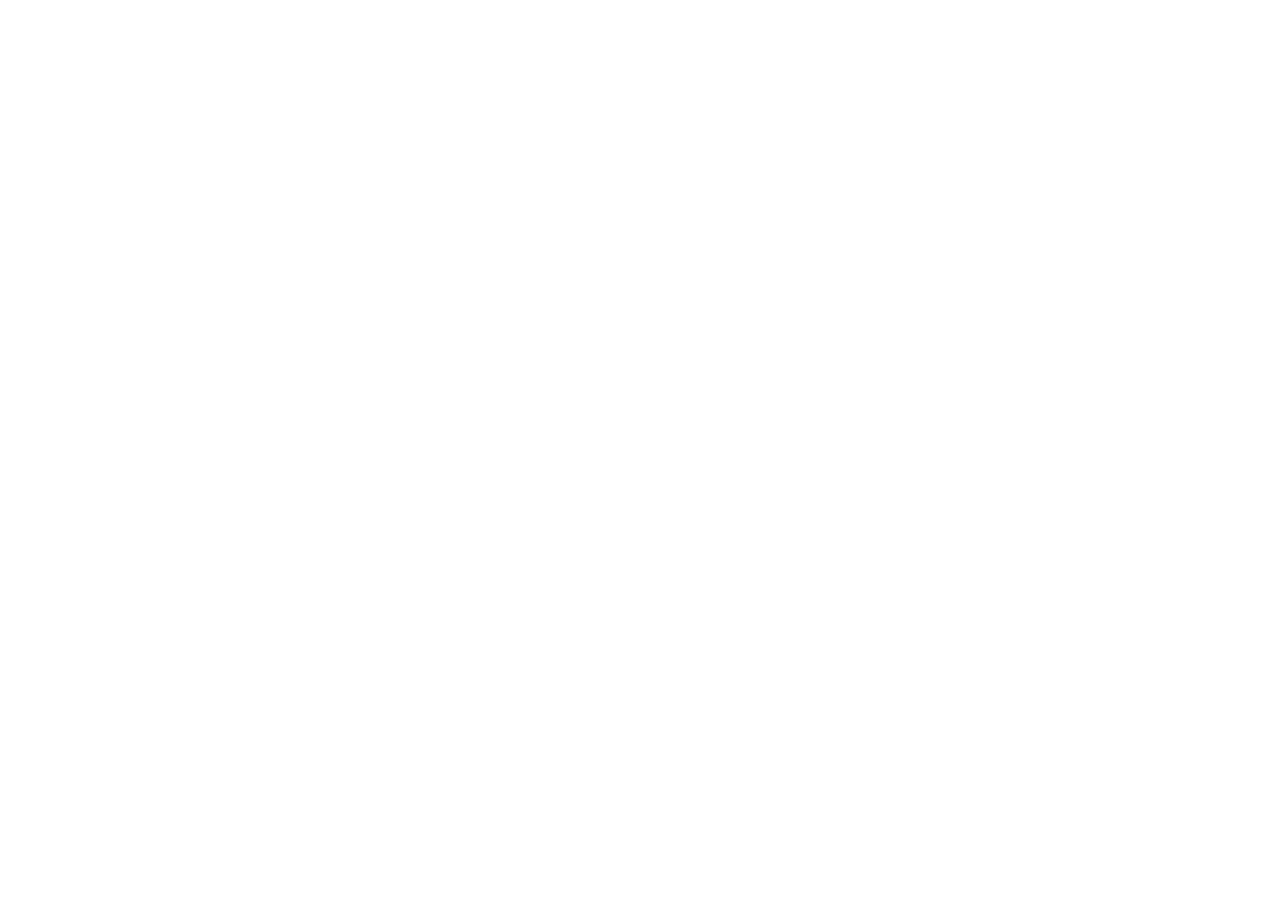
==== index.html @ 6d4bc7bb "Configurações principal" ====
<!DOCTYPE html>
<html lang="pt-br">
<head>
    <meta charset="UTF-8">
    <meta http-equiv="X-UA-Compatible" content="IE=edge">
    <meta name="viewport" content="width=device-width, initial-scale=1.0">
    <title>Omma - Receitas com afeto</title>
</head>
<body>

    <header>
        <!-- Aqui teremos o cabeçalho -->
    </header>

    <main>
        <!-- Aqui teremos o conteudo principal -->
    </main>

    <footer>
        <!-- Aqui teremos o Rodapé -->
    </footer>
    
</body>
</html>
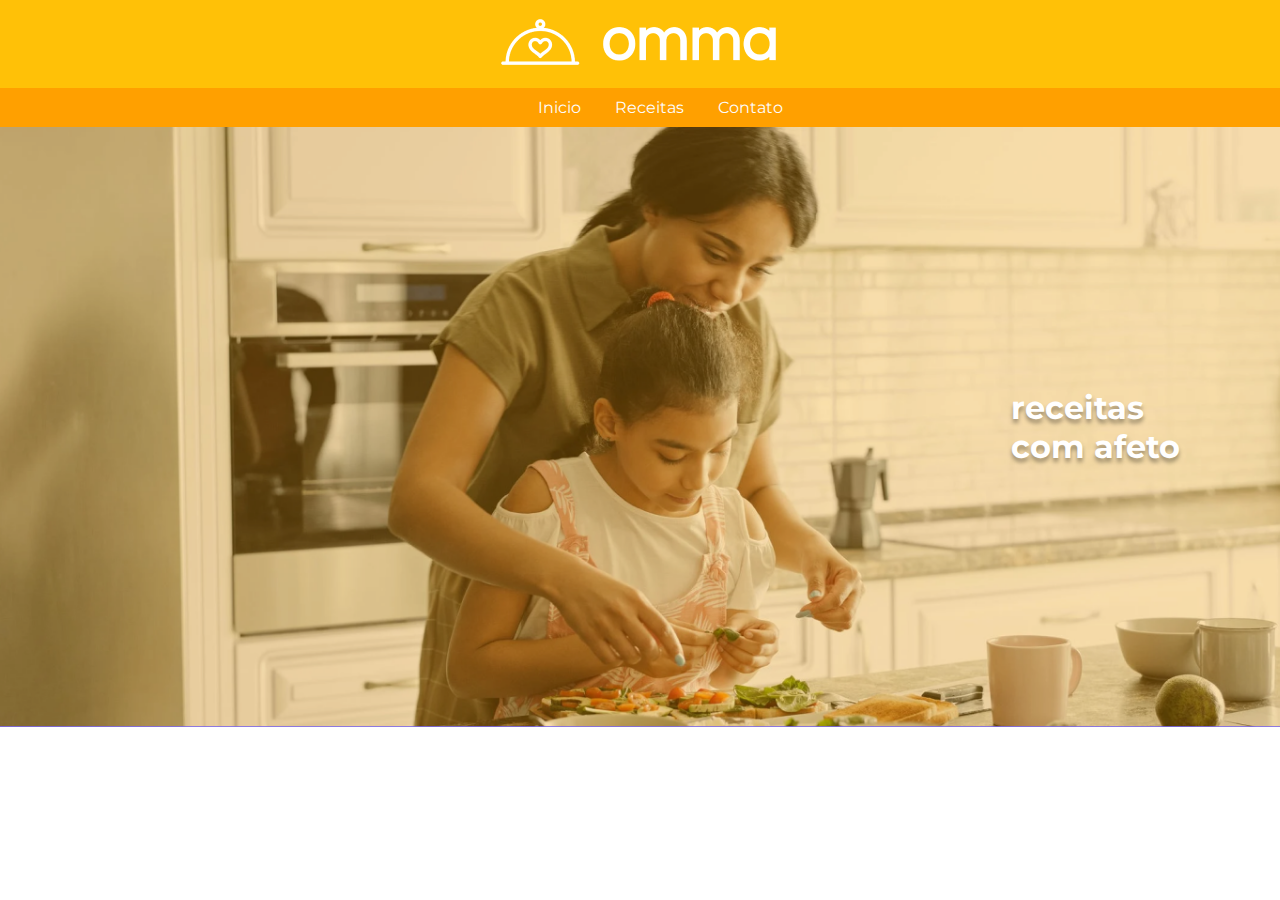
==== commit 1c28fb83: "adicionando header e banner" ====
--- a/index.html
+++ b/index.html
@@ -5,20 +5,32 @@
     <meta http-equiv="X-UA-Compatible" content="IE=edge">
     <meta name="viewport" content="width=device-width, initial-scale=1.0">
     <title>Omma - Receitas com afeto</title>
+    <link rel="stylesheet" href="CSS/estilo.css">
 </head>
 <body>
+    <header>
+        <div class="logo">
+            <img src="IMG/logo.png" alt="logo Omma">
+        </div>
+        <div class="menu">
+            <nav>
+                <ul>
+                    <li><a href="index.html">Inicio</a></li>
+                    <li><a href="listas-receitas.html">Receitas</a></li>
+                    <li><a href="contato.html">Contato</a></li>
+                </ul>
+            </nav>
+        </div>
+    </header>
+    <main>
+        <section class="banner">
+            <div class="container">
+                <h1>Receitas <br> com Afeto</h1>
+            </div>
+        </section>
+    </main>
+    <footer>
 
-    <header>
-        <!-- Aqui teremos o cabeçalho -->
-    </header>
-
-    <main>
-        <!-- Aqui teremos o conteudo principal -->
-    </main>
-
-    <footer>
-        <!-- Aqui teremos o Rodapé -->
     </footer>
-    
 </body>
 </html>--- a/CSS/estilo.css
+++ b/CSS/estilo.css
@@ -0,0 +1,57 @@
+@import url('https://fonts.googleapis.com/css2?family=Montserrat:wght@300;400;500;600;700&display=swap');
+
+body{
+    margin: 0;
+    padding: 0;
+    font-family: 'Montserrat', sans-serif;
+    
+}
+
+header .logo{
+    background-color: #ffc107; /*Background-color = mudar cor de fundo*/
+    text-align: center;
+}
+
+header .menu{
+    background-color: #ffa000;
+    display: flex; /*Ativar Flexbox*/
+    justify-content: center; /*Centralizar na horizontal*/
+    ;
+}
+
+header .menu ul{
+    margin: 0; /*margin = espaçamento externo*/
+    list-style: none; /*list-style = tirar marcador da lista*/
+}
+
+header .menu ul li{
+    display: inline-block;
+    padding: 10px 15px;
+}
+header .menu ul li a{
+    text-decoration: none; /*tirar sublinhado*/
+    color: #fdfdfd; /*muda a cor do text*/
+}
+
+main section.banner{
+    height: 600px; /*Altura*/
+    background-color: mediumslateblue; /*Cor de fundo*/
+    background-image: url(../IMG/banner-home.png); /*Imagem de fundo*/
+    background-repeat: no-repeat; /*Imagem não vai repetir*/
+    background-size: cover; /*Imagem vai cobrir todo elemento section*/
+}
+
+main section.banner h1{
+    font-size: 70;
+    text-transform: lowercase;
+    color: #fff;
+    text-shadow: 0px 4px 4px rgba(0,0,0,0.36); /*Sombra no texto*/
+    padding: 100px;
+}
+
+main section.banner .container {
+    display: flex;
+    justify-content: flex-end; /* alinhamento horizontal pra direita */
+    align-items: center; /* alinhamento vertical centralizado */
+    height: 600px; /* altura */
+}
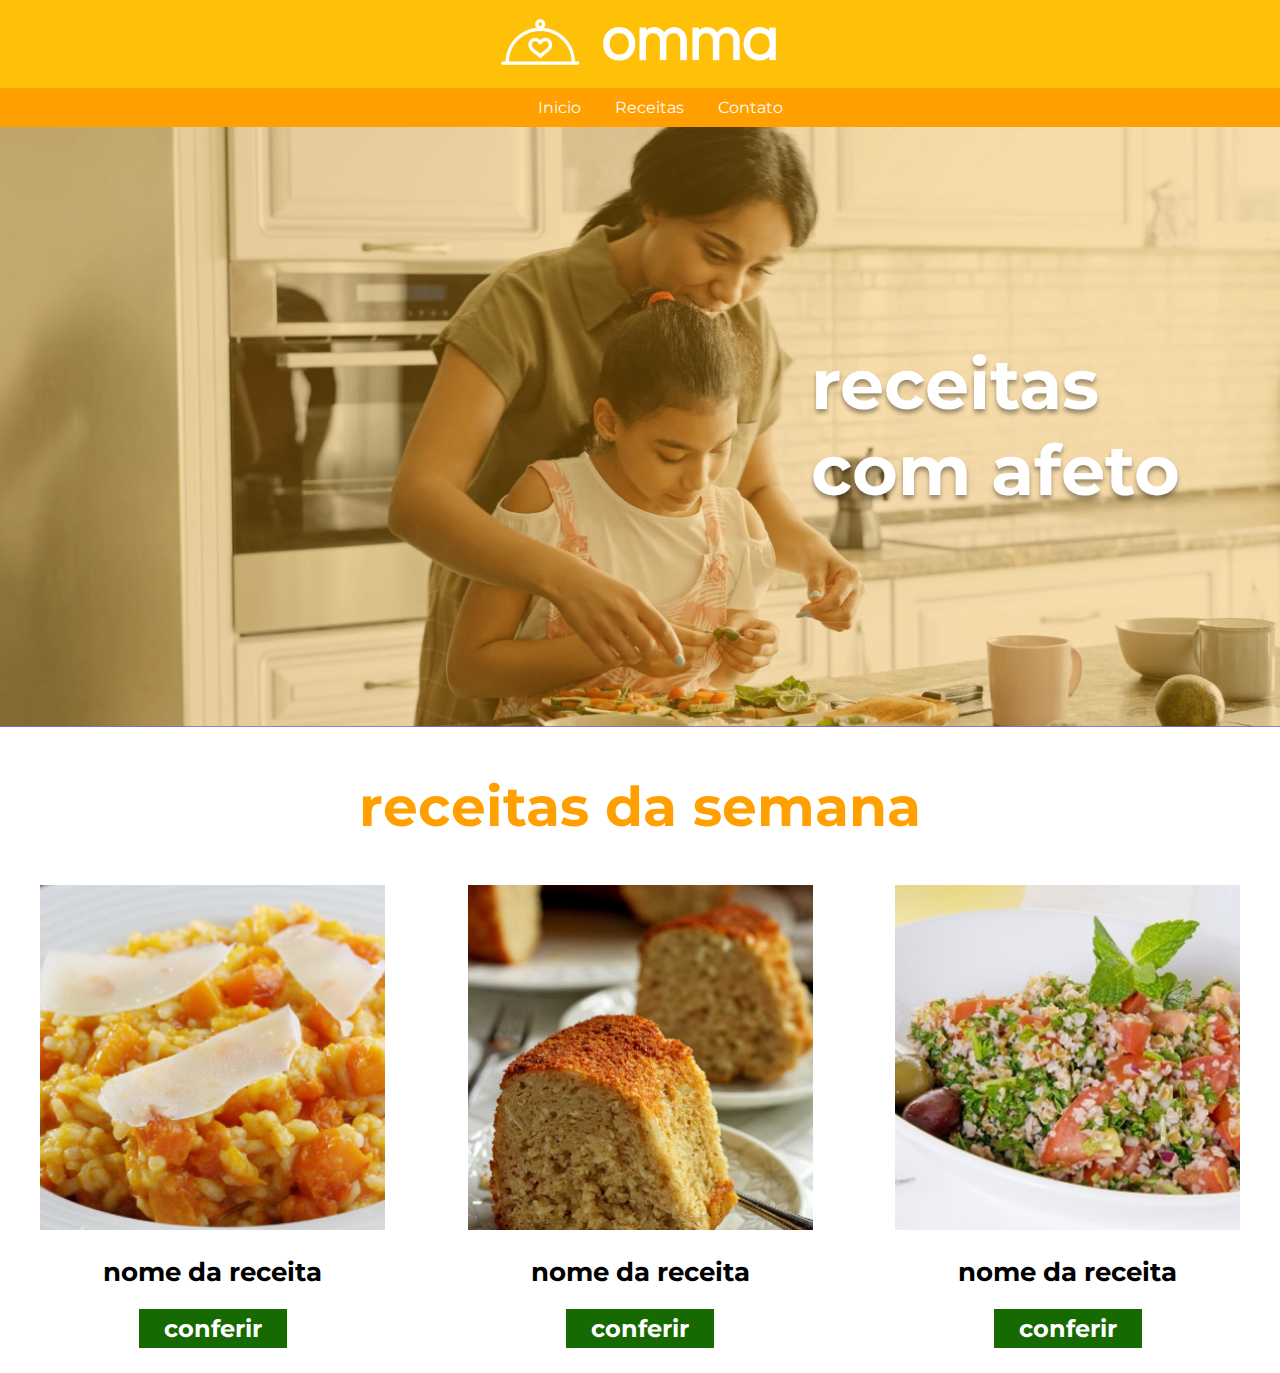
==== commit 61ba402f: "adicionando a segunda parte na Main" ====
--- a/index.html
+++ b/index.html
@@ -28,9 +28,35 @@
                 <h1>Receitas <br> com Afeto</h1>
             </div>
         </section>
+        <section class="receitas-principais">
+            <div class="container">
+                <div class="titulo">
+                    <h2>Receitas da semana</h2>
+                </div>
+                <div class="lista-receitas">
+                    <article>
+                        <div class="thumb" style="background-image: url(IMG/risoto.png);"></div>
+                        <h3>nome da receita</h3>
+                        <a href="receita.html">conferir</a>
+                    </article>
+
+                    <article>
+                        <div class="thumb" style="background-image: url(IMG/bolo\ de\ banana.png);"></div>
+                        <h3>nome da receita</h3>
+                        <a href="receita.html">conferir</a>
+                    </article>
+
+                    <article>
+                        <div class="thumb" style="background-image: url(IMG/tabule.png);"></div>
+                        <h3>nome da receita</h3>
+                        <a href="receita.html">conferir</a>
+                    </article>
+                </div>
+            </div>
+        </section>
     </main>
     <footer>
-
+        <!-- Aqui teremos o rodapé -->
     </footer>
 </body>
 </html>--- a/CSS/estilo.css
+++ b/CSS/estilo.css
@@ -42,7 +42,7 @@
 }
 
 main section.banner h1{
-    font-size: 70;
+    font-size: 70px;
     text-transform: lowercase;
     color: #fff;
     text-shadow: 0px 4px 4px rgba(0,0,0,0.36); /*Sombra no texto*/
@@ -55,3 +55,52 @@
     align-items: center; /* alinhamento vertical centralizado */
     height: 600px; /* altura */
 }
+
+main section.receitas-principais .container{
+    min-height: 600px;
+    width: 1200px;
+    margin: 0 auto;
+}
+
+main section.receitas-principais h2{
+    color: #ffa000;
+    text-align: center;
+    font-weight: bold; /* "Grossura" da letra*/
+    font-size: 55px; /*Tamanho da letra*/
+    text-transform: lowercase; /*letras minuscula*/
+}
+
+.lista-receitas{
+    display: flex; /*Ativando o Flexbox*/
+    justify-content: space-between; /*Espaçamento igual ao redor dos elementos (Horrizontal)*/
+    align-items: flex-start; /*Todos os elementos alinhados ao topo*/
+}
+
+.lista-receitas article{
+    /* border: 1px solid orange;  */
+    width: 345px; /*Largura do article*/
+    text-align: center; /*Centralizando tudo do article*/
+}
+
+.lista-receitas .thumb{
+    width: 100%; /*Imagem vai ocupar 100% de largura do article*/
+    height: 345px; /*Altura do thumb*/
+    background-color: orange; /*Cor de fundo somente para teste*/
+    background-size: cover; /*Imagem cobre todo elemento*/
+    background-repeat: no-repeat; /*Imagem não se repete*/
+    background-position: center; /*Para ficar com a imagem centralizada*/
+}
+
+.lista-receitas article h3{
+    font-size: 26px;
+}
+
+.lista-receitas article a{
+    background-color: #176902; /*Cor de fundo*/
+    color: #fff; /*Cor do texto*/
+    font-size: 24px; /*Tamanho da letra*/
+    font-weight: bold; /*Grossura da letra*/
+    padding: 5px 25px; /*Espaçamento interno do botão*/
+    text-decoration: none; /*Tirar sublinhado do Link*/
+}
+
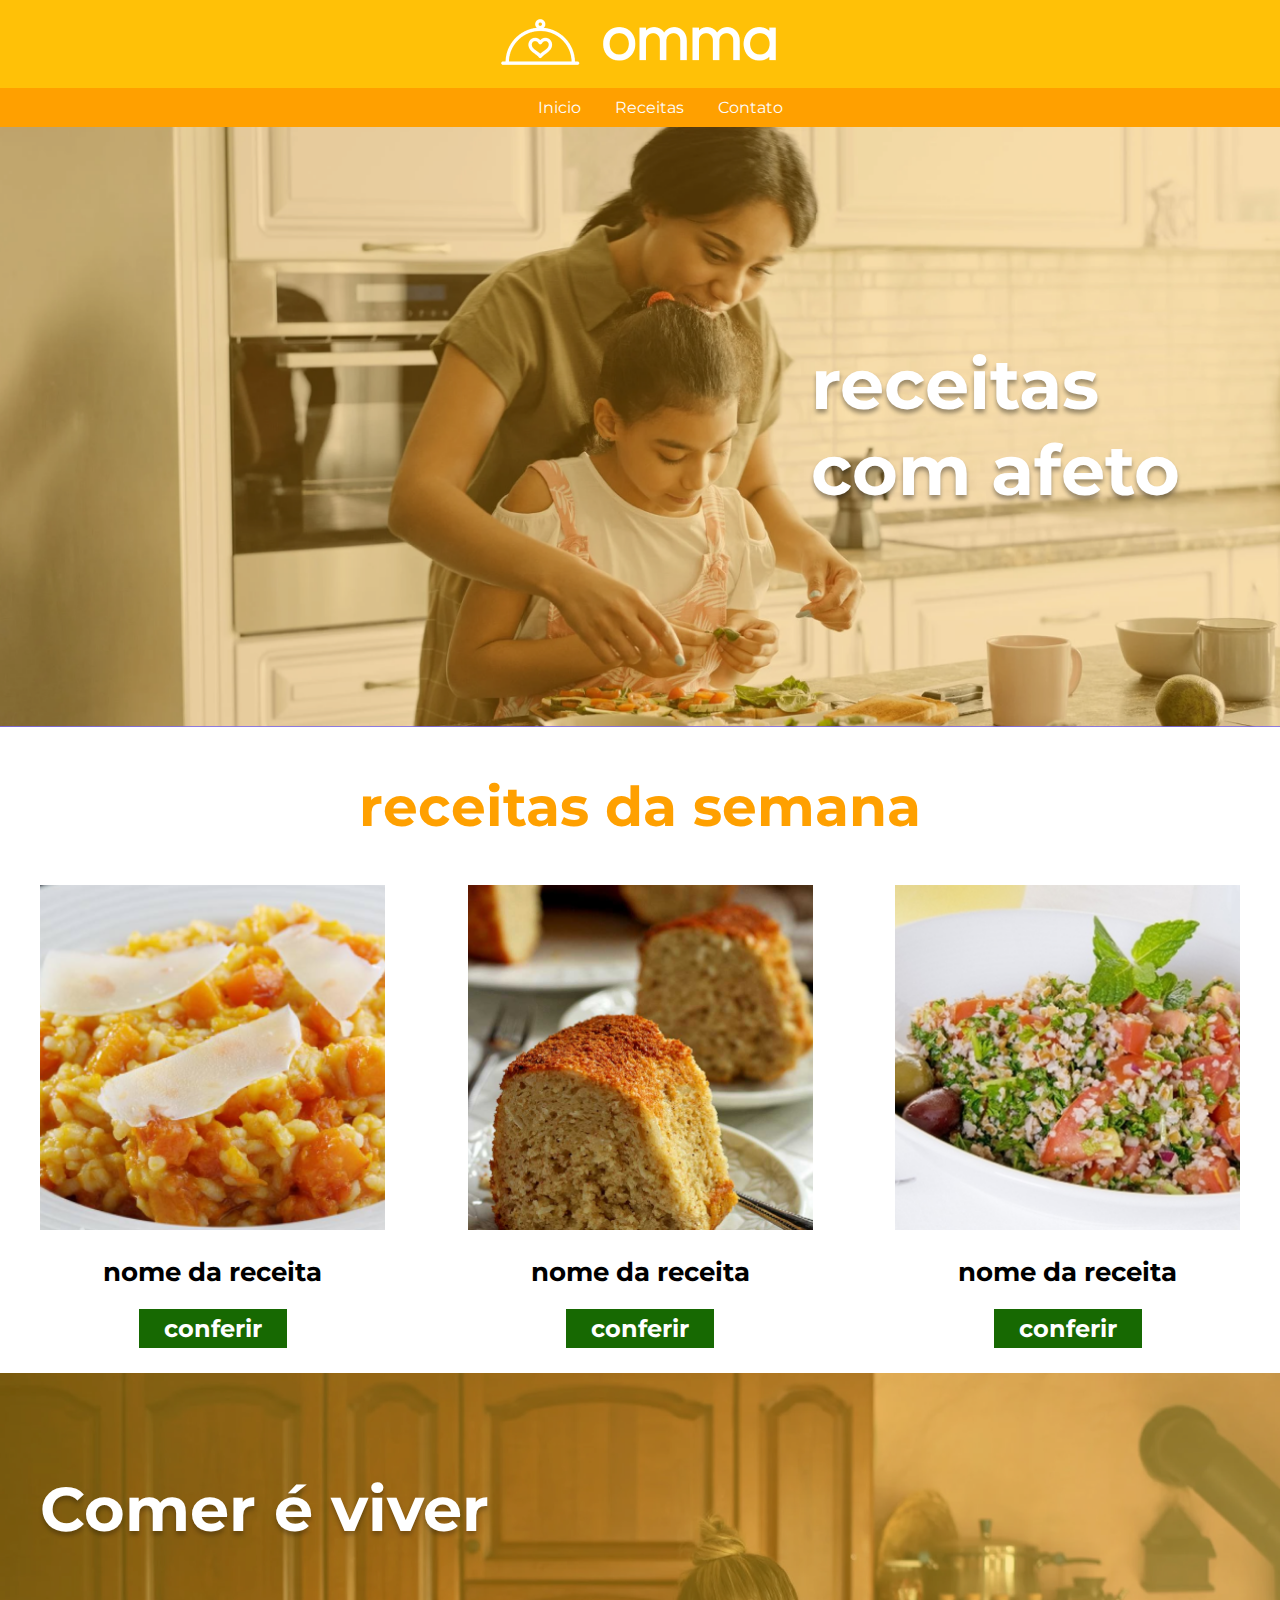
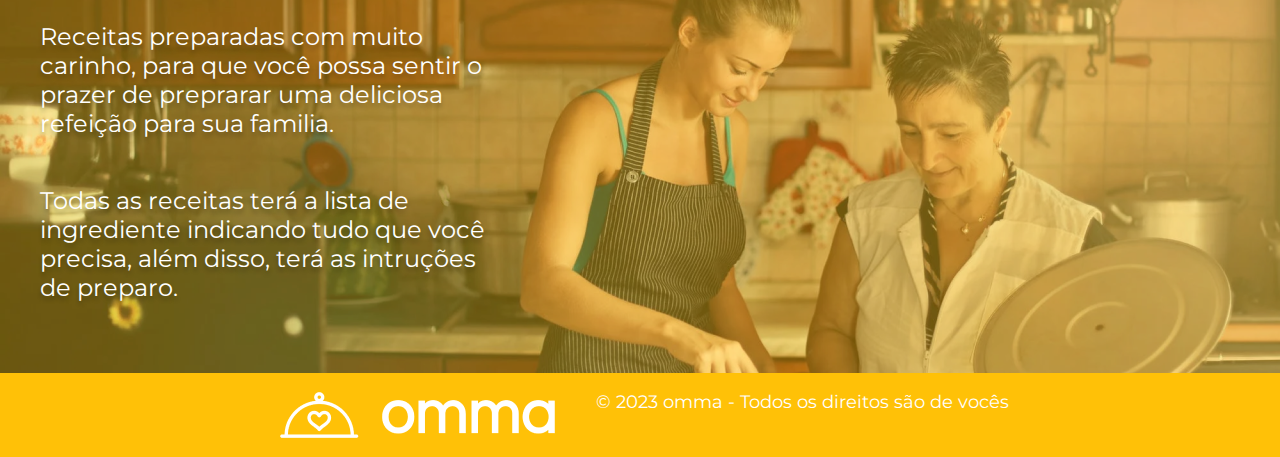
==== commit 5c295967: "Finalizando a pagina inicial" ====
--- a/index.html
+++ b/index.html
@@ -54,9 +54,19 @@
                 </div>
             </div>
         </section>
+        <section class="banner-segundario">
+            <div class="container">
+            <h2>Comer é viver</h2>
+            <p>Receitas preparadas com muito carinho, para que você possa sentir o prazer de preprarar uma deliciosa refeição para sua familia.</p>
+            <p>Todas as receitas terá a lista de ingrediente indicando tudo que você precisa, além disso, terá as intruções de preparo.</p>
+            </div>
+        </section>
     </main>
     <footer>
-        <!-- Aqui teremos o rodapé -->
+        <div class="container">
+            <img src="IMG/logo.png" alt="Logo Omma">
+            <p>© 2023 omma - Todos os direitos são de vocês</p>
+        </div>
     </footer>
 </body>
 </html>--- a/CSS/estilo.css
+++ b/CSS/estilo.css
@@ -104,3 +104,49 @@
     text-decoration: none; /*Tirar sublinhado do Link*/
 }
 
+section.banner-segundario{
+    background-image: url(../IMG/foto-avo.png);
+}
+
+section.banner-segundario .container{
+    min-height: 600px;
+    width: 1200px;
+    margin: 0 auto;
+    display: flex;
+    flex-direction: column; /*Itens em coluna*/
+    justify-content: center; /*Alinhamento centralizado na vertical*/
+}
+
+section.banner-segundario .container h2{
+    font-size: 62px;
+    color: #fff;
+    text-shadow: 0px 4px 4px rgba(0, 0, 0, 0.25);
+}
+
+section.banner-segundario .container p{
+    color: #fff;
+    font-size: 24px;
+    text-shadow: 0px 4px 4px rgba(0, 0, 0, 0.25);
+    width: 450px;
+}
+
+footer{
+    background-color: #ffc107;
+    color: #fff;
+    font-weight: 700px;
+    font-size: 18px;
+}
+
+footer .container{
+    width: 1200px;
+    margin: 0 auto;
+    display: flex;
+    justify-content: center;
+    padding: 0 15px;
+}
+
+footer p{
+    padding: 0 15px;
+}
+
+
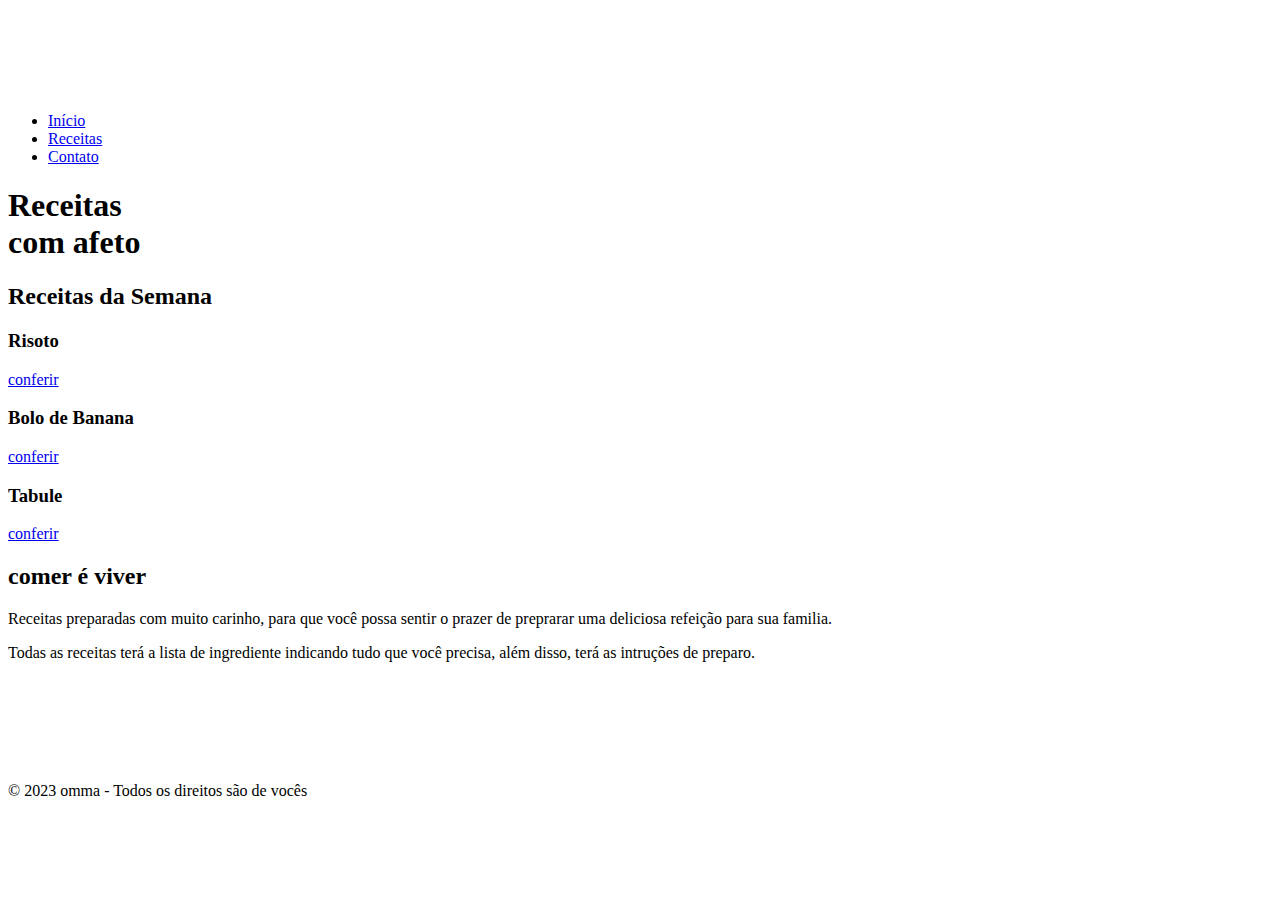
==== commit f88c8256: "adicionando responsividade" ====
--- a/index.html
+++ b/index.html
@@ -4,20 +4,20 @@
     <meta charset="UTF-8">
     <meta http-equiv="X-UA-Compatible" content="IE=edge">
     <meta name="viewport" content="width=device-width, initial-scale=1.0">
+    <link rel="stylesheet" href="css/estilo.css">
     <title>Omma - Receitas com afeto</title>
-    <link rel="stylesheet" href="CSS/estilo.css">
 </head>
 <body>
     <header>
         <div class="logo">
-            <img src="IMG/logo.png" alt="logo Omma">
+            <img src="IMG/logo.png" alt="Logo Omma">
         </div>
         <div class="menu">
             <nav>
                 <ul>
-                    <li><a href="index.html">Inicio</a></li>
-                    <li><a href="listas-receitas.html">Receitas</a></li>
-                    <li><a href="contato.html">Contato</a></li>
+                    <li> <a href="index.html">Início</a> </li>
+                    <li> <a href="listas-receitas.html">Receitas</a> </li>
+                    <li> <a href="contato.html">Contato</a> </li>
                 </ul>
             </nav>
         </div>
@@ -25,40 +25,40 @@
     <main>
         <section class="banner">
             <div class="container">
-                <h1>Receitas <br> com Afeto</h1>
+                <h1>Receitas <br> com afeto</h1>
             </div>
         </section>
         <section class="receitas-principais">
             <div class="container">
                 <div class="titulo">
-                    <h2>Receitas da semana</h2>
+                    <h2>Receitas da Semana</h2>
                 </div>
                 <div class="lista-receitas">
                     <article>
                         <div class="thumb" style="background-image: url(IMG/risoto.png);"></div>
-                        <h3>nome da receita</h3>
+                        <h3>Risoto</h3>
                         <a href="receita.html">conferir</a>
                     </article>
 
                     <article>
                         <div class="thumb" style="background-image: url(IMG/bolo\ de\ banana.png);"></div>
-                        <h3>nome da receita</h3>
+                        <h3>Bolo de Banana</h3>
                         <a href="receita.html">conferir</a>
                     </article>
 
                     <article>
                         <div class="thumb" style="background-image: url(IMG/tabule.png);"></div>
-                        <h3>nome da receita</h3>
+                        <h3>Tabule</h3>
                         <a href="receita.html">conferir</a>
                     </article>
                 </div>
             </div>
         </section>
-        <section class="banner-segundario">
+        <section class="banner-secundario">
             <div class="container">
-            <h2>Comer é viver</h2>
-            <p>Receitas preparadas com muito carinho, para que você possa sentir o prazer de preprarar uma deliciosa refeição para sua familia.</p>
-            <p>Todas as receitas terá a lista de ingrediente indicando tudo que você precisa, além disso, terá as intruções de preparo.</p>
+                <h2>comer é viver</h2>
+                <p>Receitas preparadas com muito carinho, para que você possa sentir o prazer de preprarar uma deliciosa refeição para sua familia.</p>
+                <p>Todas as receitas terá a lista de ingrediente indicando tudo que você precisa, além disso, terá as intruções de preparo. </p>
             </div>
         </section>
     </main>
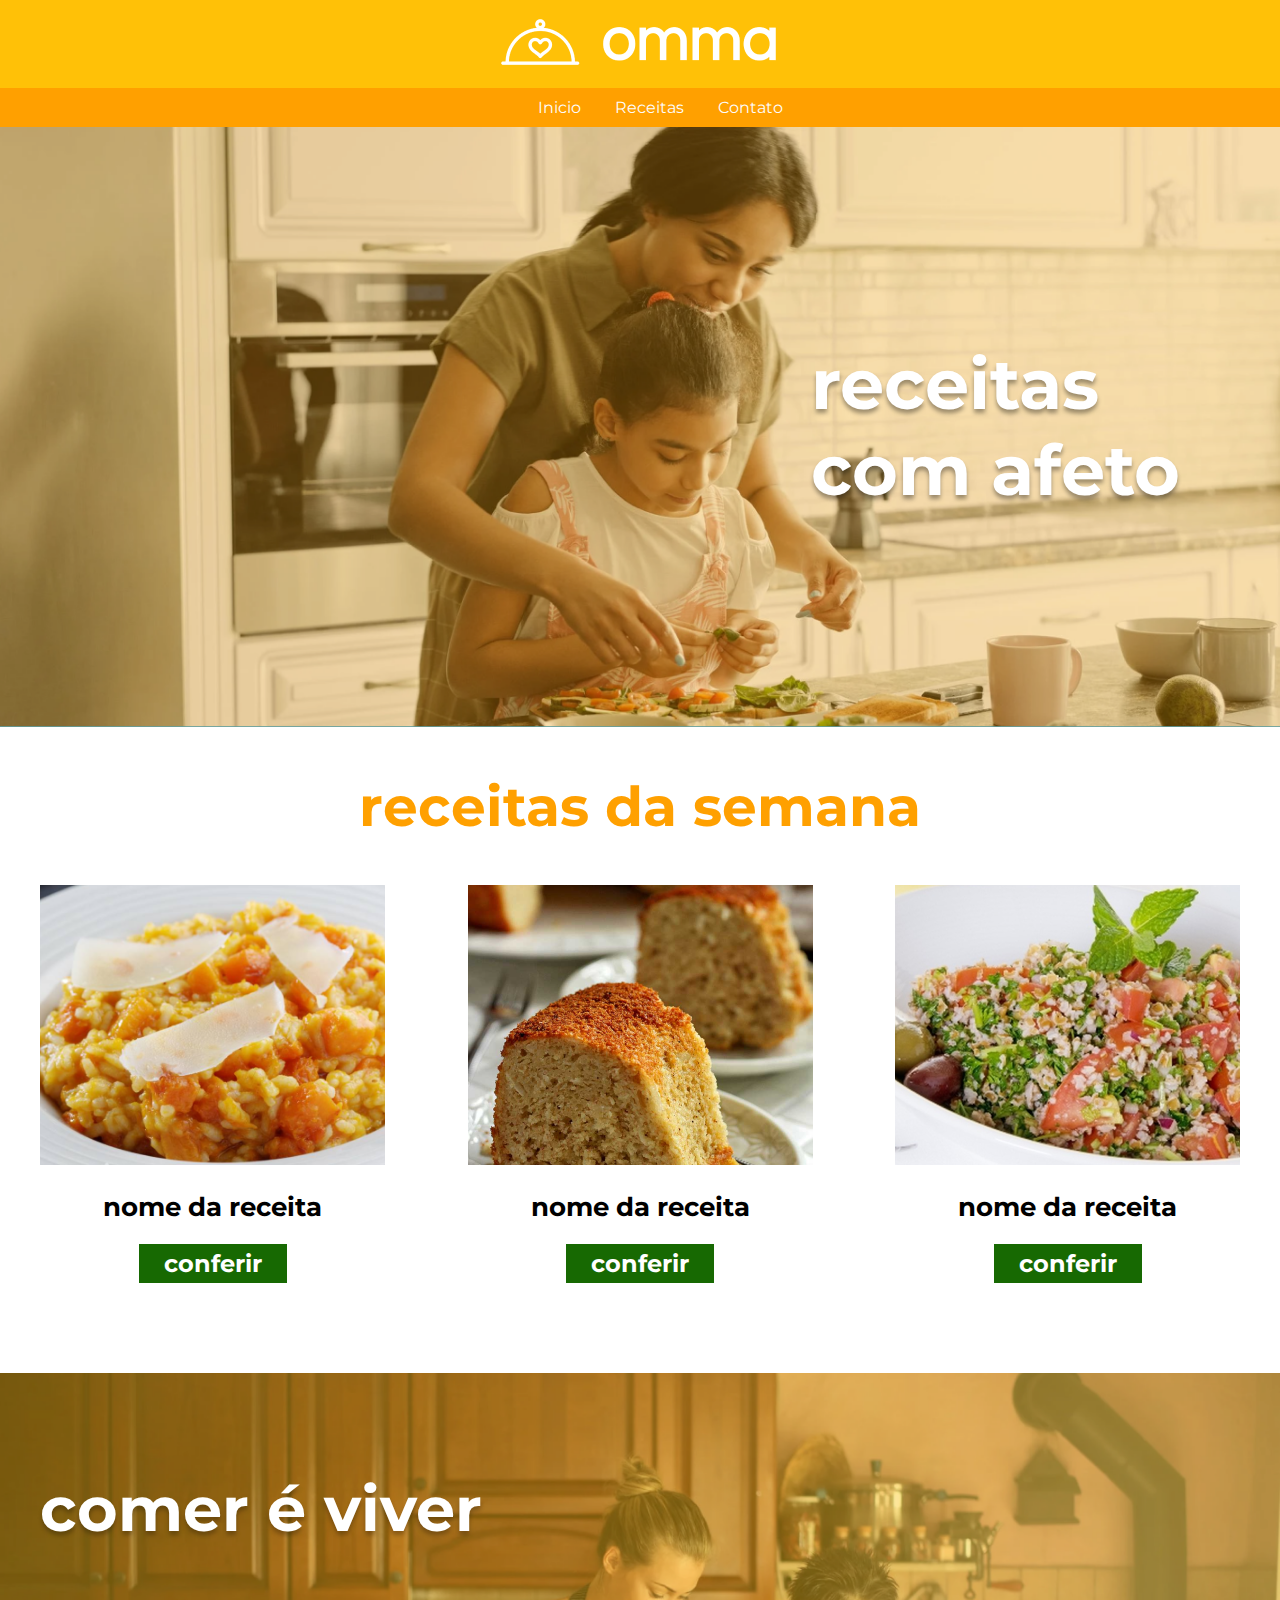
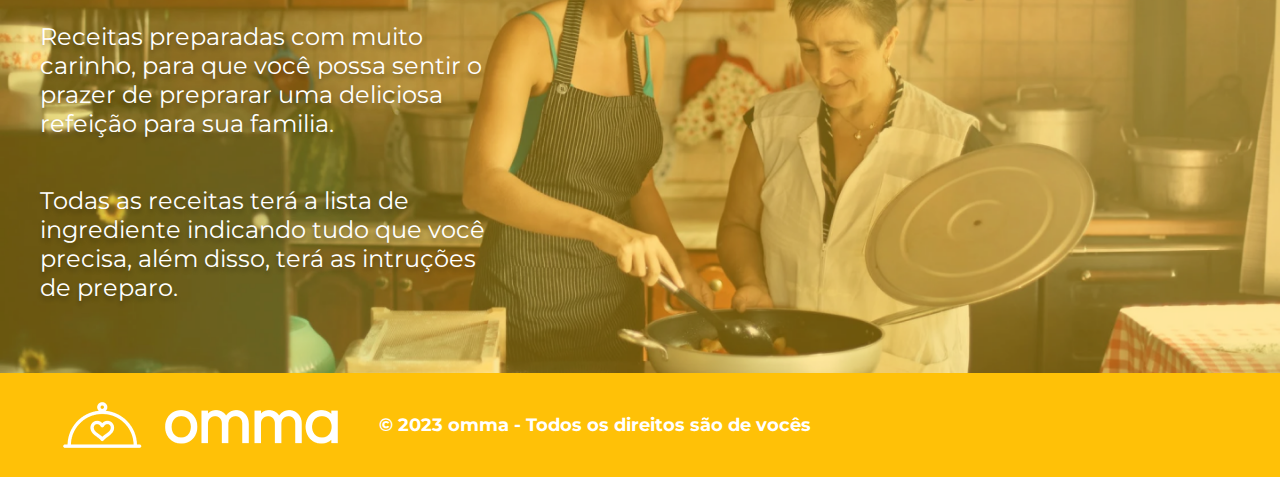
==== commit 20114ac3: "Novas atualizações" ====
--- a/index.html
+++ b/index.html
@@ -4,69 +4,69 @@
     <meta charset="UTF-8">
     <meta http-equiv="X-UA-Compatible" content="IE=edge">
     <meta name="viewport" content="width=device-width, initial-scale=1.0">
+    <title>Omma - Receitas com afeto</title>
     <link rel="stylesheet" href="css/estilo.css">
-    <title>Omma - Receitas com afeto</title>
 </head>
 <body>
     <header>
         <div class="logo">
-            <img src="IMG/logo.png" alt="Logo Omma">
+        <img src="imagens/logo.png" alt="logo omma">  
         </div>
-        <div class="menu">
-            <nav>
-                <ul>
-                    <li> <a href="index.html">Início</a> </li>
-                    <li> <a href="listas-receitas.html">Receitas</a> </li>
-                    <li> <a href="contato.html">Contato</a> </li>
-                </ul>
-            </nav>
-        </div>
+    <div class="menu">
+        <nav>
+            <ul>
+                <li><a href="index.html">Inicio</a></li>
+                <li><a href="lista-receitas.html">Receitas</a></li>
+                <li><a href="contato.html">Contato</a></li>
+            </ul>
+        </nav>
+    </div>    
     </header>
     <main>
         <section class="banner">
             <div class="container">
-                <h1>Receitas <br> com afeto</h1>
+                <h1> Receitas <br> com afeto</h1>
             </div>
         </section>
+
         <section class="receitas-principais">
             <div class="container">
-                <div class="titulo">
-                    <h2>Receitas da Semana</h2>
+                <div class="Titulo">
+                    <h2>Receitas da semana</h2>
+            </div>
+            <div class="lista-receitas">
+                <article>
+                    <div class="thumb" style="background-image: url(imagens/risoto.png);"></div>
+                    <h3>nome da receita</h3>
+                    <a href="receitas.html">conferir</a>
+                </article>
+
+                <article>
+                    <div class="thumb" style="background-image: url(imagens/bolo-banana.png);"></div>
+                    <h3>nome da receita</h3>
+                    <a href="receitas.html">conferir</a>
+                </article>
+
+                <article>
+                    <div class="thumb" style="background-image: url(imagens/tabule.png);"></div>
+                    <h3>nome da receita</h3>
+                    <a href="receitas.html">conferir</a>
+                </article>
+            </div>
+        </section>          
+            <section class="banner-secundario">
+                <div class="container">
+                    <h2>comer é viver</h2>
+                    <p>Receitas preparadas com muito carinho, para que você possa sentir o prazer de preprarar uma deliciosa refeição para sua familia.</p>
+                    <p>Todas as receitas terá a lista de ingrediente indicando tudo que você precisa, além disso, terá as intruções de preparo. </p>
                 </div>
-                <div class="lista-receitas">
-                    <article>
-                        <div class="thumb" style="background-image: url(IMG/risoto.png);"></div>
-                        <h3>Risoto</h3>
-                        <a href="receita.html">conferir</a>
-                    </article>
-
-                    <article>
-                        <div class="thumb" style="background-image: url(IMG/bolo\ de\ banana.png);"></div>
-                        <h3>Bolo de Banana</h3>
-                        <a href="receita.html">conferir</a>
-                    </article>
-
-                    <article>
-                        <div class="thumb" style="background-image: url(IMG/tabule.png);"></div>
-                        <h3>Tabule</h3>
-                        <a href="receita.html">conferir</a>
-                    </article>
-                </div>
-            </div>
-        </section>
-        <section class="banner-secundario">
-            <div class="container">
-                <h2>comer é viver</h2>
-                <p>Receitas preparadas com muito carinho, para que você possa sentir o prazer de preprarar uma deliciosa refeição para sua familia.</p>
-                <p>Todas as receitas terá a lista de ingrediente indicando tudo que você precisa, além disso, terá as intruções de preparo. </p>
-            </div>
-        </section>
+            </section>            
     </main>
     <footer>
         <div class="container">
-            <img src="IMG/logo.png" alt="Logo Omma">
+            <img src="imagens/logo.png" alt="Logo Omma">
             <p>© 2023 omma - Todos os direitos são de vocês</p>
         </div>
     </footer>
-</body>
+    </body>
 </html>--- a/css/estilo.css
+++ b/css/estilo.css
@@ -0,0 +1,790 @@
+@import url('https://fonts.googleapis.com/css2?family=Montserrat:wght@300;400;500;600;700&display=swap');
+
+
+* {
+    box-sizing: border-box;
+    /* garante que o elemento ocupa no maximo o espaço definido no width */
+}
+
+body {
+    margin: 0;
+    padding: 0;
+    font-family: 'Montserrat', sans-serif;
+}
+
+header .logo {
+    background-color: #FFC107;
+    text-align: center;
+}
+
+header .menu {
+    background-color: #FFA000;
+    /* background-color = cor de fundo */
+    /* flexbox (mais detalhes na prox. aula) */
+    display: flex;
+    /* ativar flexbox */
+    justify-content: center;
+    /* centralizar na horizontal */
+}
+
+header .menu ul {
+    margin: 0;
+    /* margin = espaçamento externo */
+    list-style: none;
+    /* tirar marcador da lista */
+}
+
+header .menu ul li {
+    display: inline-block;
+    padding: 10px 15px;
+    /* padding = espaçamento interno | 10px pra cima e pra baixo, 15px pras laterais */
+}
+
+header .menu ul li a {
+    text-decoration: none;
+    /* tirar sublinhado */
+    color: #FDFDFD;
+    /* muda a cor do texto */
+}
+
+main section.banner {
+    height: 600px;
+    /* altura */
+    background-color: cadetblue;
+    /* cor de fundo pra teste */
+    background-image: url(../imagens/banner-home.png);
+    /* imagem de fundo */
+    background-repeat: no-repeat;
+    /* imagem não vai repetir */
+    background-size: cover;
+    /* imagem vai cobrir todo o elemento section */
+}
+
+main section.banner .container {
+    display: flex;
+    justify-content: flex-end;
+    /* alinhamento horizontal pra direita */
+    align-items: center;
+    /* alinhamento vertical centralizado */
+    height: 600px;
+    /* altura */
+}
+
+main section.banner h1 {
+    font-size: 70px;
+    text-transform: lowercase;
+    /* tudo com letra minuscula */
+    color: #fff;
+    text-shadow: 0px 4px 4px rgba(0, 0, 0, 0.36);
+    /* sombra no texto */
+    padding: 100px;
+}
+
+main section.receitas-principais .container {
+    min-height: 600px;
+    width: 1200px;
+    max-width: 100%;
+    /* largura */
+    margin: 0 auto;
+    /* espaçamento automatico para centralizar o container */
+}
+
+main section.receitas-principais h2 {
+    color: #FFA000;
+    text-align: center;
+    font-weight: bold;
+    /* grossura da letra */
+    font-size: 55px;
+    /* tamanho da letra */
+    text-transform: lowercase;
+    /* letras minusculas */
+}
+
+.lista-receitas {
+    display: flex;
+    /* ativando flexbox */
+    justify-content: space-between;
+    /* espaçamento igual ao redor dos elementos (horizontal) */
+    align-items: flex-start;
+    /* todos os elementos alinhados ao topo */
+    flex-wrap: wrap;
+    /* permite que aconteça a quebra de linha */
+}
+
+.lista-receitas article {
+    /* border: 1px solid orange; */
+    /* borda somente para teste */
+    width: 345px;
+    /* largura do article */
+    text-align: center;
+    /* centralizando tudo no article */
+    margin-bottom: 60px;
+    /* espaçamento inferior */
+}
+
+.lista-receitas article .thumb {
+    width: 100%;
+    /* imagem vai ocupar 100% de largura do article */
+    height: 280px;
+    /* altura do thumb */
+    background-color: orange;
+    /* cor de fundo somente para teste */
+    background-size: cover;
+    /* imagem cobre todo o elemento */
+    background-repeat: no-repeat;
+    /* imagem não se repete */
+    background-position: center;
+    /* imagem centralizada */
+}
+
+.lista-receitas article h3 {
+    font-size: 26px;
+}
+
+.lista-receitas article a {
+    background-color: #176902;
+    /* cor de fundo */
+    color: #FFF;
+    /* cor do texto */
+    font-size: 24px;
+    /* tamanho da letra */
+    font-weight: bold;
+    /* grossura da letra */
+    padding: 5px 25px;
+    /* espaçamento interno do botão */
+    text-decoration: none;
+    /* tirar sublinhado do link */
+}
+
+section.banner-secundario {
+    background-image: url(../imagens/foto-avo.png);
+    background-size: cover;
+    background-position: center;
+}
+
+section.banner-secundario .container {
+    min-height: 600px;
+    width: 1200px;
+    max-width: 100%;
+    margin: 0 auto;
+    display: flex;
+    flex-direction: column;
+    /* itens em coluna */
+    justify-content: center;
+    /* alinhamento centralizado na vertical */
+}
+
+section.banner-secundario .container h2 {
+    font-size: 62px;
+    color: #fff;
+    text-shadow: 0px 4px 4px rgba(0, 0, 0, 0.25);
+}
+
+section.banner-secundario .container p {
+    color: #fff;
+    font-size: 24px;
+    text-shadow: 0px 4px 4px rgba(0, 0, 0, 0.25);
+    width: 450px;
+}
+
+footer {
+    background-color: #FFC107;
+    color: #fff;
+    font-weight: 700;
+    font-size: 18px;
+}
+
+footer .container {
+    width: 1200px;
+    max-width: 100%;
+    margin: 0 auto;
+    display: flex;
+    justify-content: flex-start;
+    align-items: center;
+    padding: 10px 0;
+}
+
+footer p {
+    padding: 0 15px;
+}
+
+
+/* Página 2: Todas as Receitas */
+
+main section.todas-receitas .container {
+    min-height: 600px;
+    /* altura minima */
+    width: 1200px;
+    max-width: 100%;
+    margin: 0 auto;
+    padding: 50px 0;
+}
+
+main section.todas-receitas h2 {
+    color: #FFA000;
+    font-weight: bold;
+    font-size: 50px;
+    text-transform: lowercase;
+}
+
+
+.container-receita-interna {
+    width: 1200px;
+    max-width: 100%;
+    margin: 50px auto;
+    display: flex;
+    justify-content: space-between;
+    align-items: flex-start;
+}
+
+.container-receita-interna main {
+    width: 700px;
+    max-width: 100%;
+}
+
+.container-receita-interna main img {
+    width: 100%;
+}
+
+small.tag {
+    display: inline-block;
+    border: 1px solid #176902;
+    border-radius: 47px;
+    /* bordas arredondadas */
+    color: #176902;
+    padding: 5px 10px;
+    margin: 10px 0;
+}
+
+aside article.receita-relacionada {
+    background-color: #fff;
+    box-shadow: 0px 4px 4px rgba(0, 0, 0, 0.25);
+    margin: 40px 0;
+}
+
+aside article.receita-relacionada .thumb {
+    width: 100%;
+    height: 200px;
+    background-size: cover;
+    background-position: center;
+}
+
+aside article.receita-relacionada h3 {
+    padding: 10px;
+    margin: 0;
+    text-transform: lowercase;
+    text-align: center;
+}
+
+/* Página Contato */
+
+.banner-contato {
+    width: 100%;
+    height: 400px;
+    background-image: url(../imagens/banner-contato.png);
+    background-size: cover;
+    background-position: center;
+}
+
+.banner-contato .container,
+section.contato .container {
+    width: 1000px;
+    max-width: 100%;
+    margin: 0 auto;
+    padding: 50px 0;
+    display: flex;
+}
+
+.banner-contato .container h1 {
+    color: #fff;
+    font-size: 70px;
+}
+
+.banner-vertical {
+    width: 30%;
+    height: 700px;
+    background-image: url(../imagens/banner-vertical.png);
+    background-size: cover;
+    background-position: center;
+    border-radius: 30px;
+}
+
+.formulario {
+    border: 1px solid #FFA000;
+    border-radius: 20px;
+    margin: 0 30px;
+    padding: 30px;
+    width: 70%;
+}
+
+.formulario h2 {
+    color: #FFA000;
+}
+
+.formulario form input {
+    width: 100%;
+    border: 1px solid #FFA000;
+    border-radius: 7px;
+    padding: 10px;
+    margin: 5px 0;
+}
+
+.formulario form textarea {
+    width: 100%;
+    border: 1px solid #FFA000;
+    border-radius: 7px;
+    padding: 10px;
+    margin: 5px 0;
+    height: 200px;
+}
+
+.formulario form button {
+    font-size: 16px;
+    background-color: #FFA000;
+    color: #fff;
+    font-family: 'Montserrat', sans-serif;
+    font-weight: 500;
+    border: 1px solid #FFA000;
+    padding: 5px 15px;
+    border-radius: 30px;
+    transition: 0.5s;
+}
+
+.formulario form button:hover {
+    background-color: green;
+    border-color: green;
+    cursor: pointer;
+}
+
+
+@media (max-width: 1100px) {
+    /* se o dispositivo tiver no maximo 1100px */
+
+    .container,
+    .container-receita-interna {
+        width: 900px !important;
+        max-width: 100% !important;
+        /* !important sobrescreve outras regras */
+    }
+
+    main section.banner .container {
+        justify-content: flex-start;
+    }
+
+    .lista-receitas article {
+        width: 250px;
+    }
+
+    .container-receita-interna main {
+        width: 500px;
+    }
+
+    .container-receita-interna main iframe {
+        width: 100%;
+    }
+
+}
+
+@media (max-width: 900px) {
+
+    .container,
+    .container-receita-interna {
+        width: 800px !important;
+        padding: 0 20px;
+    }
+
+    .lista-receitas article {
+        padding: 10px;
+    }
+}
+
+@media (max-width: 500px) {
+    @import url('https://fonts.googleapis.com/css2?family=Montserrat:wght@300;400;500;600;700&display=swap');
+
+
+* {
+    box-sizing: border-box;
+    /* garante que o elemento ocupa no maximo o espaço definido no width */
+}
+
+body {
+    margin: 0;
+    padding: 0;
+    font-family: 'Montserrat', sans-serif;
+}
+
+header .logo {
+    background-color: #FFC107;
+    text-align: center;
+}
+
+header .menu {
+    background-color: #FFA000;
+    /* background-color = cor de fundo */
+    /* flexbox (mais detalhes na prox. aula) */
+    display: flex;
+    /* ativar flexbox */
+    justify-content: center;
+    /* centralizar na horizontal */
+}
+
+header .menu ul {
+    margin: 0;
+    /* margin = espaçamento externo */
+    list-style: none;
+    /* tirar marcador da lista */
+}
+
+header .menu ul li {
+    display: inline-block;
+    padding: 10px 15px;
+    /* padding = espaçamento interno | 10px pra cima e pra baixo, 15px pras laterais */
+}
+
+header .menu ul li a {
+    text-decoration: none;
+    /* tirar sublinhado */
+    color: #FDFDFD;
+    /* muda a cor do texto */
+}
+
+main section.banner {
+    height: 600px;
+    /* altura */
+    background-color: cadetblue;
+    /* cor de fundo pra teste */
+    background-image: url(../imagens/banner-home.png);
+    /* imagem de fundo */
+    background-repeat: no-repeat;
+    /* imagem não vai repetir */
+    background-size: cover;
+    /* imagem vai cobrir todo o elemento section */
+}
+
+main section.banner .container {
+    display: flex;
+    justify-content: flex-end;
+    /* alinhamento horizontal pra direita */
+    align-items: center;
+    /* alinhamento vertical centralizado */
+    height: 600px;
+    /* altura */
+}
+
+main section.banner h1 {
+    font-size: 70px;
+    text-transform: lowercase;
+    /* tudo com letra minuscula */
+    color: #fff;
+    text-shadow: 0px 4px 4px rgba(0, 0, 0, 0.36);
+    /* sombra no texto */
+    padding: 100px;
+}
+
+main section.receitas-principais .container {
+    min-height: 600px;
+    width: 1200px;
+    max-width: 100%;
+    /* largura */
+    margin: 0 auto;
+    /* espaçamento automatico para centralizar o container */
+}
+
+main section.receitas-principais h2 {
+    color: #FFA000;
+    text-align: center;
+    font-weight: bold;
+    /* grossura da letra */
+    font-size: 55px;
+    /* tamanho da letra */
+    text-transform: lowercase;
+    /* letras minusculas */
+}
+
+.lista-receitas {
+    display: flex;
+    /* ativando flexbox */
+    justify-content: space-between;
+    /* espaçamento igual ao redor dos elementos (horizontal) */
+    align-items: flex-start;
+    /* todos os elementos alinhados ao topo */
+    flex-wrap: wrap;
+    /* permite que aconteça a quebra de linha */
+}
+
+.lista-receitas article {
+    /* border: 1px solid orange; */
+    /* borda somente para teste */
+    width: 345px;
+    /* largura do article */
+    text-align: center;
+    /* centralizando tudo no article */
+    margin-bottom: 60px;
+    /* espaçamento inferior */
+}
+
+.lista-receitas article .thumb {
+    width: 100%;
+    /* imagem vai ocupar 100% de largura do article */
+    height: 280px;
+    /* altura do thumb */
+    background-color: orange;
+    /* cor de fundo somente para teste */
+    background-size: cover;
+    /* imagem cobre todo o elemento */
+    background-repeat: no-repeat;
+    /* imagem não se repete */
+    background-position: center;
+    /* imagem centralizada */
+}
+
+.lista-receitas article h3 {
+    font-size: 26px;
+}
+
+.lista-receitas article a {
+    background-color: #176902;
+    /* cor de fundo */
+    color: #FFF;
+    /* cor do texto */
+    font-size: 24px;
+    /* tamanho da letra */
+    font-weight: bold;
+    /* grossura da letra */
+    padding: 5px 25px;
+    /* espaçamento interno do botão */
+    text-decoration: none;
+    /* tirar sublinhado do link */
+}
+
+section.banner-secundario {
+    background-image: url(../imagens/foto-avo.png);
+    background-size: cover;
+    background-position: center;
+}
+
+section.banner-secundario .container {
+    min-height: 600px;
+    width: 1200px;
+    max-width: 100%;
+    margin: 0 auto;
+    display: flex;
+    flex-direction: column;
+    /* itens em coluna */
+    justify-content: center;
+    /* alinhamento centralizado na vertical */
+}
+
+section.banner-secundario .container h2 {
+    font-size: 62px;
+    color: #fff;
+    text-shadow: 0px 4px 4px rgba(0, 0, 0, 0.25);
+}
+
+section.banner-secundario .container p {
+    color: #fff;
+    font-size: 24px;
+    text-shadow: 0px 4px 4px rgba(0, 0, 0, 0.25);
+    width: 450px;
+}
+
+footer {
+    background-color: #FFC107;
+    color: #fff;
+    font-weight: 700;
+    font-size: 18px;
+}
+
+footer .container {
+    width: 1200px;
+    max-width: 100%;
+    margin: 0 auto;
+    display: flex;
+    justify-content: flex-start;
+    align-items: center;
+    padding: 10px 0;
+}
+
+footer p {
+    padding: 0 15px;
+}
+
+
+/* Página 2: Todas as Receitas */
+
+main section.todas-receitas .container {
+    min-height: 600px;
+    /* altura minima */
+    width: 1200px;
+    max-width: 100%;
+    margin: 0 auto;
+    padding: 50px 0;
+}
+
+main section.todas-receitas h2 {
+    color: #FFA000;
+    font-weight: bold;
+    font-size: 50px;
+    text-transform: lowercase;
+}
+
+
+.container-receita-interna {
+    width: 1200px;
+    max-width: 100%;
+    margin: 50px auto;
+    display: flex;
+    justify-content: space-between;
+    align-items: flex-start;
+}
+
+.container-receita-interna main {
+    width: 700px;
+    max-width: 100%;
+}
+
+.container-receita-interna main img {
+    width: 100%;
+}
+
+small.tag {
+    display: inline-block;
+    border: 1px solid #176902;
+    border-radius: 47px;
+    /* bordas arredondadas */
+    color: #176902;
+    padding: 5px 10px;
+    margin: 10px 0;
+}
+
+aside article.receita-relacionada {
+    background-color: #fff;
+    box-shadow: 0px 4px 4px rgba(0, 0, 0, 0.25);
+    margin: 40px 0;
+}
+
+aside article.receita-relacionada .thumb {
+    width: 100%;
+    height: 200px;
+    background-size: cover;
+    background-position: center;
+}
+
+aside article.receita-relacionada h3 {
+    padding: 10px;
+    margin: 0;
+    text-transform: lowercase;
+    text-align: center;
+}
+
+/* Página Contato */
+
+.banner-contato {
+    width: 100%;
+    height: 400px;
+    background-image: url(../imagens/banner-contato.png);
+    background-size: cover;
+    background-position: center;
+}
+
+.banner-contato .container,
+section.contato .container {
+    width: 1000px;
+    max-width: 100%;
+    margin: 0 auto;
+    padding: 50px 0;
+    display: flex;
+}
+
+.banner-contato .container h1 {
+    color: #fff;
+    font-size: 70px;
+}
+
+.banner-vertical {
+    width: 30%;
+    height: 700px;
+    background-image: url(../imagens/banner-vertical.png);
+    background-size: cover;
+    background-position: center;
+    border-radius: 30px;
+}
+
+.formulario {
+    border: 1px solid #FFA000;
+    border-radius: 20px;
+    margin: 0 30px;
+    padding: 30px;
+    width: 70%;
+}
+
+.formulario h2 {
+    color: #FFA000;
+}
+
+.formulario form input {
+    width: 100%;
+    border: 1px solid #FFA000;
+    border-radius: 7px;
+    padding: 10px;
+    margin: 5px 0;
+}
+
+.formulario form textarea {
+    width: 100%;
+    border: 1px solid #FFA000;
+    border-radius: 7px;
+    padding: 10px;
+    margin: 5px 0;
+    height: 200px;
+}
+
+.formulario form button {
+    font-size: 16px;
+    background-color: #FFA000;
+    color: #fff;
+    font-family: 'Montserrat', sans-serif;
+    font-weight: 500;
+    border: 1px solid #FFA000;
+    padding: 5px 15px;
+    border-radius: 30px;
+    transition: 0.5s;
+}
+
+.formulario form button:hover {
+    background-color: green;
+    border-color: green;
+    cursor: pointer;
+}
+
+
+@media (max-width: 1100px) {
+    /* se o dispositivo tiver no maximo 1100px */
+    .container,
+    .container-receita-interna {
+        width: 900px !important;
+        max-width: 100% !important;
+        /* !important sobrescreve outras regras */
+    }
+
+    main section.banner .container {
+        justify-content: flex-start;
+    }
+
+    .lista-receitas article {
+        width: 250px;
+    }
+
+    .container-receita-interna main {
+        width: 500px;
+    }
+
+    .container-receita-interna main iframe {
+        width: 100%;
+    }
+
+@media (max-width: 900px) {
+    main section.banner {
+        background-position: center;
+    }
+    }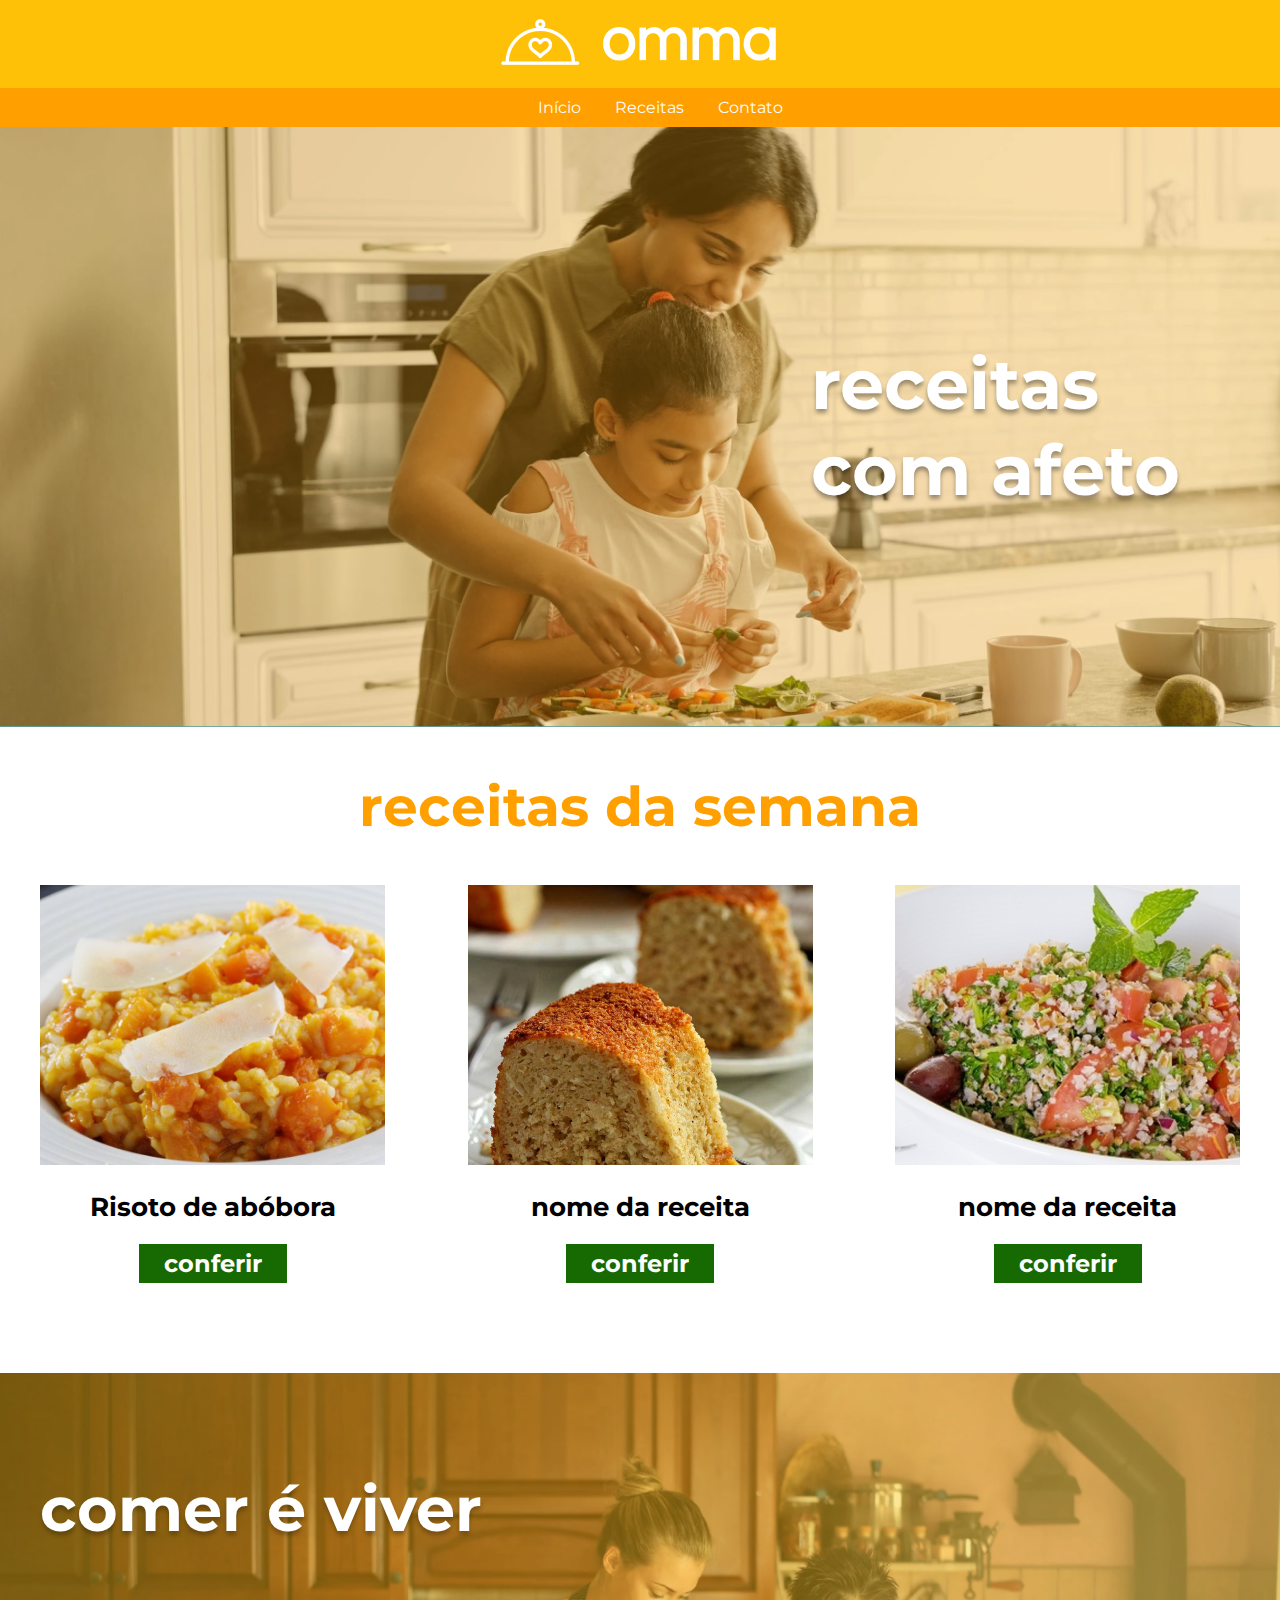
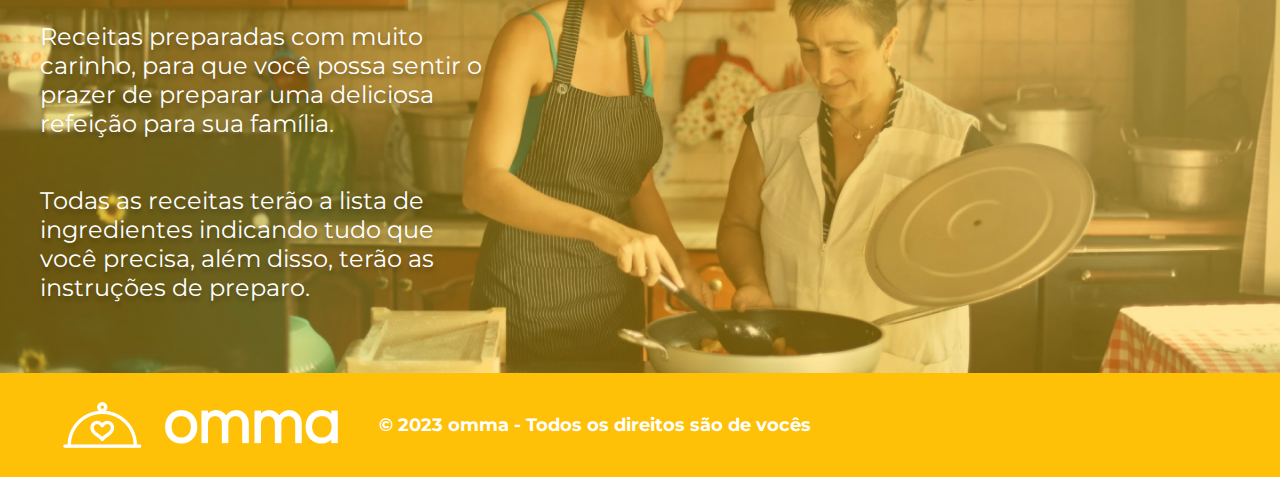
==== commit 060278f7: "Adicionando Comentarios" ====
--- a/index.html
+++ b/index.html
@@ -1,72 +1,103 @@
 <!DOCTYPE html>
 <html lang="pt-br">
+
 <head>
+    <!-- Meta tags -->
     <meta charset="UTF-8">
     <meta http-equiv="X-UA-Compatible" content="IE=edge">
     <meta name="viewport" content="width=device-width, initial-scale=1.0">
+
+    <!-- Link para o arquivo CSS externo -->
+    <link rel="stylesheet" href="css/estilo.css">
+
+    <!-- Título da página -->
     <title>Omma - Receitas com afeto</title>
-    <link rel="stylesheet" href="css/estilo.css">
 </head>
+
 <body>
+    <!-- Seção do cabeçalho -->
     <header>
+        <!-- Seção do logo -->
         <div class="logo">
-        <img src="imagens/logo.png" alt="logo omma">  
+            <img src="imagens/logo.png" alt="Logo Omma">
         </div>
-    <div class="menu">
-        <nav>
-            <ul>
-                <li><a href="index.html">Inicio</a></li>
-                <li><a href="lista-receitas.html">Receitas</a></li>
-                <li><a href="contato.html">Contato</a></li>
-            </ul>
-        </nav>
-    </div>    
+        <!-- Seção do menu -->
+        <div class="menu">
+            <nav>
+                <ul>
+                    <!-- Links de navegação -->
+                    <li> <a href="index.html">Início</a> </li>
+                    <li> <a href="lista-receitas.html">Receitas</a> </li>
+                    <li> <a href="contato.html">Contato</a> </li>
+                </ul>
+            </nav>
+        </div>
     </header>
+
+    <!-- Conteúdo principal -->
     <main>
+        <!-- Seção do banner -->
         <section class="banner">
             <div class="container">
-                <h1> Receitas <br> com afeto</h1>
+                <h1>Receitas <br> com afeto</h1>
             </div>
         </section>
 
+        <!-- Seção exibindo as principais receitas da semana -->
         <section class="receitas-principais">
             <div class="container">
-                <div class="Titulo">
-                    <h2>Receitas da semana</h2>
+                <!-- Título da seção -->
+                <div class="titulo">
+                    <h2>Receitas da Semana</h2>
+                </div>
+                <!-- Lista de artigos de receitas -->
+                <div class="lista-receitas">
+                    <!-- Primeiro artigo de receita -->
+                    <article>
+                        <div class="thumb" style="background-image: url(imagens/risoto.png);"></div>
+                        <h3>Risoto de abóbora</h3>
+                        <a href="risotoDeAbobora.html">conferir</a>
+                    </article>
+
+                    <!-- Segundo artigo de receita -->
+                    <article>
+                        <div class="thumb" style="background-image: url(imagens/bolo-banana.png);"></div>
+                        <h3>nome da receita</h3>
+                        <a href="risotoDeAbobora.html">conferir</a>
+                    </article>
+
+                    <!-- Terceiro artigo de receita -->
+                    <article>
+                        <div class="thumb" style="background-image: url(imagens/tabule.png);"></div>
+                        <h3>nome da receita</h3>
+                        <a href="risotoDeAbobora.html">conferir</a>
+                    </article>
+                </div>
             </div>
-            <div class="lista-receitas">
-                <article>
-                    <div class="thumb" style="background-image: url(imagens/risoto.png);"></div>
-                    <h3>nome da receita</h3>
-                    <a href="receitas.html">conferir</a>
-                </article>
+        </section>
 
-                <article>
-                    <div class="thumb" style="background-image: url(imagens/bolo-banana.png);"></div>
-                    <h3>nome da receita</h3>
-                    <a href="receitas.html">conferir</a>
-                </article>
+        <!-- Seção do banner secundário -->
+        <section class="banner-secundario">
+            <div class="container">
+                <h2>comer é viver</h2>
+                <p>Receitas preparadas com muito carinho, para que você possa sentir o prazer de preparar uma deliciosa
+                    refeição para sua família.</p>
+                <p>Todas as receitas terão a lista de ingredientes indicando tudo que você precisa, além disso, terão as
+                    instruções de preparo. </p>
+            </div>
+        </section>
+    </main>
 
-                <article>
-                    <div class="thumb" style="background-image: url(imagens/tabule.png);"></div>
-                    <h3>nome da receita</h3>
-                    <a href="receitas.html">conferir</a>
-                </article>
-            </div>
-        </section>          
-            <section class="banner-secundario">
-                <div class="container">
-                    <h2>comer é viver</h2>
-                    <p>Receitas preparadas com muito carinho, para que você possa sentir o prazer de preprarar uma deliciosa refeição para sua familia.</p>
-                    <p>Todas as receitas terá a lista de ingrediente indicando tudo que você precisa, além disso, terá as intruções de preparo. </p>
-                </div>
-            </section>            
-    </main>
+    <!-- Seção do rodapé -->
     <footer>
         <div class="container">
             <img src="imagens/logo.png" alt="Logo Omma">
             <p>© 2023 omma - Todos os direitos são de vocês</p>
         </div>
     </footer>
-    </body>
-</html>+
+    <!-- Link para um arquivo JavaScript externo -->
+    <script src="exemplos.js"></script>
+</body>
+
+</html>
